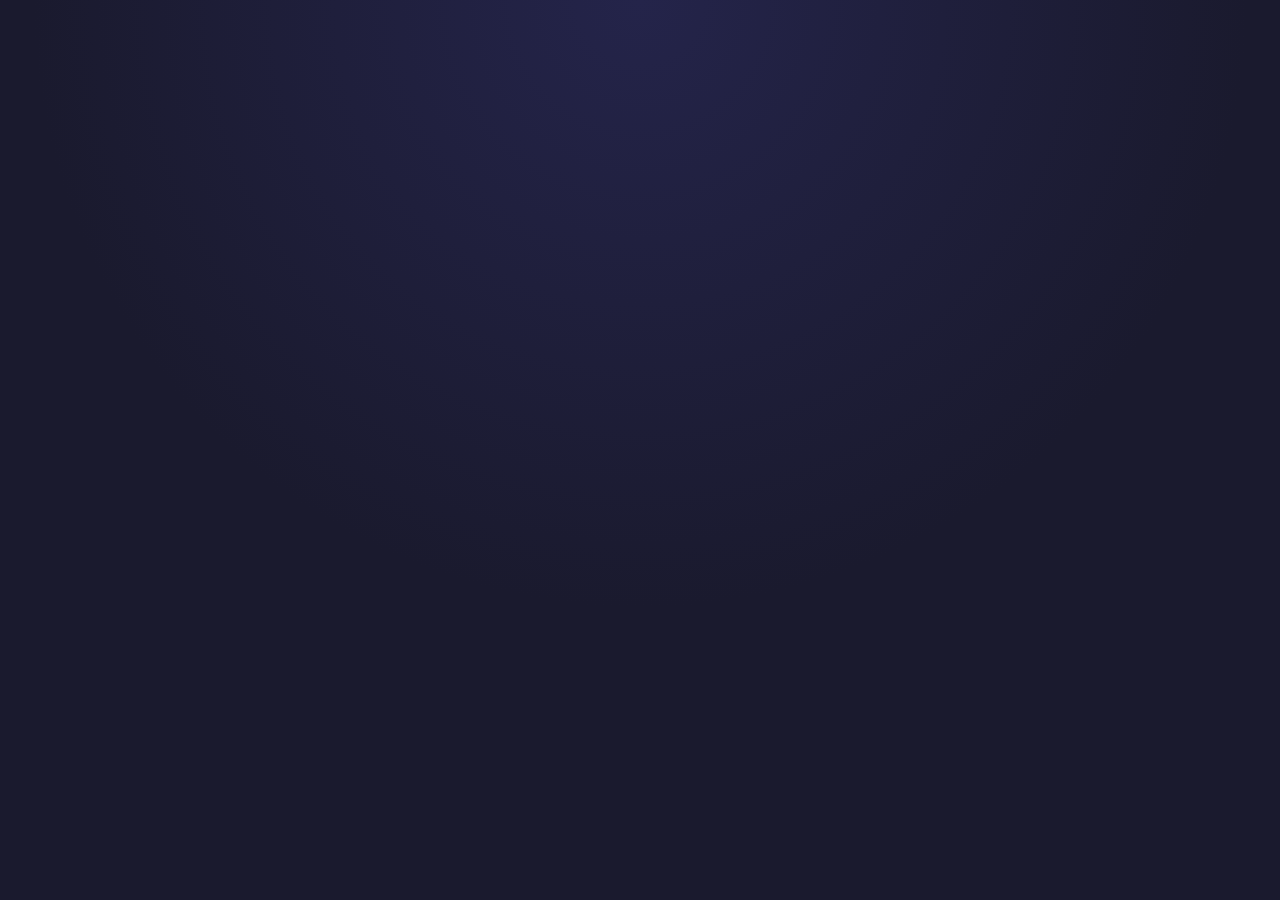
==== politicas/index.html @ 21b8e30f "Add privacy policy and terms of service pages with footer links" ====
<!DOCTYPE html>
<html lang="es">
<head>
  <meta charset="UTF-8">
  <meta name="viewport" content="width=device-width, initial-scale=1.0, viewport-fit=cover">
  <meta name="description" content="Política de privacidad de SOS Rider Colombia, explicando cómo se usan y protegen los datos del usuario en emergencias.">
  <meta name="theme-color" content="#e63946">
  <title>Política de privacidad | SOS Rider Colombia</title>
  <link rel="stylesheet" href="../css/variables.css">
  <link rel="stylesheet" href="../css/base.css">
  <link rel="stylesheet" href="../css/layout.css">
  <link rel="stylesheet" href="../css/components.css">
  <link rel="stylesheet" href="../css/animations.css">
  <link rel="stylesheet" href="../css/landing.css">
</head>
<body>
  <main class="app">
    <section class="screen">
      <div class="landing-wrap">
        <section class="landing-section" aria-labelledby="privacy-title">
          <div class="landing-section-inner">
            <h1 id="privacy-title" class="landing-heading">Política de privacidad</h1>
            <p>En SOS Rider Colombia protegemos tu información personal y utilizamos tus datos únicamente para brindar el servicio de alerta de emergencia.</p>

            <h2>Datos que recopilamos</h2>
            <ul>
              <li>Nombre, alias de piloto y datos médicos básicos.</li>
              <li>Contactos de emergencia para notificaciones por WhatsApp, SMS y correo.</li>
              <li>Coordenadas GPS cuando se activa una alerta.</li>
              <li>Información que proporcionas en el formulario de registro.</li>
            </ul>

            <h2>Uso de la información</h2>
            <p>Solo usamos tus datos para:</p>
            <ul>
              <li>Enviar alertas de emergencia a tus contactos autorizados.</li>
              <li>Mejorar la experiencia de uso y la seguridad de la aplicación.</li>
              <li>Cumplir obligaciones legales cuando corresponda.</li>
            </ul>

            <h2>Protección de datos</h2>
            <p>Implementamos medidas técnicas y organizativas para proteger tu información frente a accesos no autorizados, pérdida o alteración.</p>

            <h2>Compartir información</h2>
            <p>No vendemos tus datos. Solo compartimos información con proveedores necesarios para el servicio y con tus contactos de emergencia cuando se activa una alerta.</p>

            <h2>Tus derechos</h2>
            <p>Puedes solicitar la corrección o eliminación de tus datos contactando al equipo responsable. También puedes revocar tu consentimiento cuando lo desees.</p>

            <p>Para dudas o solicitudes, visita <a href="../index.html">SOS Rider Colombia</a> o contáctanos mediante los canales oficiales del sitio.</p>
          </div>
        </section>
        <footer class="landing-footer">
          <p><a href="../index.html">← Volver al inicio</a></p>
          <small>SOS Rider Colombia © 2026</small>
        </footer>
      </div>
    </section>
  </main>
</body>
</html>
---- css/variables.css ----
:root {
  --bg: #1a1a2e;
  --red: #e74c3c;
  --red-dark: #c0392b;
  --green: #27ae60;
  --text: #ffffff;
  --muted: #d7d7e6;
  --card: rgba(255, 255, 255, 0.1);
  --card-strong: rgba(255, 255, 255, 0.16);
  --shadow: rgba(0, 0, 0, 0.35);
}
---- css/base.css ----
* {
  box-sizing: border-box;
}

html,
body {
  min-height: 100%;
  margin: 0;
}

body {
  align-items: center;
  background: radial-gradient(circle at top, #24244a 0%, var(--bg) 55%);
  color: var(--text);
  display: flex;
  font-family: system-ui, -apple-system, BlinkMacSystemFont, "Segoe UI", sans-serif;
  justify-content: center;
  padding: 24px;
  text-align: center;
}

button {
  font: inherit;
}

h1,
h2,
p {
  margin-top: 0;
}

h1 {
  font-size: clamp(2.2rem, 9vw, 4rem);
  letter-spacing: 0.08em;
  margin-bottom: 18px;
  text-transform: uppercase;
}

h2 {
  font-size: clamp(1.6rem, 7vw, 2.3rem);
  margin-bottom: 12px;
}

p {
  color: var(--muted);
  font-size: 1.05rem;
  line-height: 1.5;
  margin-bottom: 18px;
}
---- css/layout.css ----
.app {
  max-width: 520px;
  width: 100%;
}

.screen {
  align-items: center;
  display: none;
  flex-direction: column;
  justify-content: center;
  min-height: calc(100vh - 48px);
  width: 100%;
}

.screen.is-active {
  display: flex;
}

.card {
  align-items: center;
  background: var(--card);
  border: 1px solid rgba(255, 255, 255, 0.16);
  border-radius: 28px;
  box-shadow: 0 24px 70px var(--shadow);
  display: flex;
  flex-direction: column;
  padding: 32px 24px;
  width: 100%;
}

@media (min-width: 460px) {
  .card {
    padding: 42px 34px;
  }
}

.icon {
  font-size: 76px;
  line-height: 1;
  margin-bottom: 18px;
}

.error-icon {
  align-items: center;
  background: var(--red);
  border-radius: 50%;
  display: inline-flex;
  font-size: 54px;
  font-weight: 900;
  height: 96px;
  justify-content: center;
  line-height: 1;
  margin-bottom: 20px;
  width: 96px;
}

.success-icon {
  font-size: 72px;
  margin-bottom: 16px;
}

.alias-box {
  background: var(--card-strong);
  border: 2px solid rgba(231, 76, 60, 0.75);
  border-radius: 18px;
  margin-bottom: 18px;
  padding: 14px 18px;
  width: 100%;
}

.alias-label,
.accuracy {
  color: var(--muted);
  font-size: 0.95rem;
}

.alias-value {
  color: var(--text);
  font-size: clamp(1.5rem, 7vw, 2.25rem);
  font-weight: 800;
  margin-top: 4px;
  overflow-wrap: anywhere;
}

.accuracy {
  margin-bottom: 34px;
}

.hint {
  color: var(--muted);
  font-size: 0.95rem;
  margin-bottom: 0;
}

.spinner {
  animation: spin 1s linear infinite;
  border: 8px solid rgba(255, 255, 255, 0.18);
  border-radius: 50%;
  border-top-color: var(--red);
  height: 92px;
  margin-bottom: 28px;
  width: 92px;
}

.modal-overlay {
  align-items: center;
  background: rgba(0, 0, 0, 0.76);
  display: none;
  inset: 0;
  justify-content: center;
  padding: 24px;
  position: fixed;
  z-index: 10;
}

.modal-overlay.is-active {
  display: flex;
}

.modal-card {
  background: #24243e;
  border: 1px solid rgba(255, 255, 255, 0.18);
  border-radius: 26px;
  box-shadow: 0 24px 80px rgba(0, 0, 0, 0.55);
  max-width: 440px;
  padding: 28px 22px;
  width: 100%;
}

.modal-actions {
  display: grid;
  gap: 12px;
  grid-template-columns: 1fr;
  margin-top: 8px;
}

@media (min-width: 460px) {
  .modal-actions {
    grid-template-columns: 1fr 1.4fr;
  }
}

.success-subtitle {
  color: #a0a0b0;
  margin-bottom: 24px;
}

.success-card {
  background: #16213e;
  border: 1px solid #27ae6044;
  border-radius: 12px;
  padding: 16px;
  width: 100%;
  max-width: 340px;
  margin-bottom: 24px;
}

.success-row {
  display: flex;
  justify-content: space-between;
  padding: 8px 0;
  border-bottom: 1px solid #ffffff11;
  font-size: 14px;
  gap: 16px;
}

.success-row:last-child {
  border-bottom: none;
}

.success-label {
  color: #a0a0b0;
}

.success-value {
  color: white;
  font-weight: 500;
  text-align: right;
}

.success-ok {
  color: #27ae60;
}

.success-footer {
  color: #666;
  font-size: 12px;
  text-align: center;
  max-width: 300px;
  margin-bottom: 0;
}
---- css/components.css ----
.sos-btn {
  align-items: center;
  animation: pulse 2s infinite;
  background: var(--red);
  border: 0;
  border-radius: 50%;
  box-shadow: 0 16px 36px rgba(231, 76, 60, 0.28);
  color: var(--text);
  cursor: pointer;
  display: flex;
  flex-direction: column;
  font-size: 1.45rem;
  font-weight: 900;
  gap: 8px;
  height: 220px;
  justify-content: center;
  line-height: 1.15;
  margin-bottom: 28px;
  padding: 24px;
  text-transform: uppercase;
  transition: transform 160ms ease, background 160ms ease;
  width: 220px;
}

.sos-btn:hover,
.sos-btn:focus-visible {
  background: var(--red-dark);
  transform: scale(1.03);
}

.sos-btn:active {
  transform: scale(0.98);
}

.landing-cta,
.register-btn {
  background: var(--red);
  border: 0;
  border-radius: 999px;
  color: var(--text);
  cursor: pointer;
  display: inline-flex;
  font-weight: 900;
  padding: 16px 28px;
  text-decoration: none;
  transition: transform 160ms ease, background 160ms ease, box-shadow 160ms ease;
}

.landing-cta:hover,
.landing-cta:focus-visible,
.register-btn:hover,
.register-btn:focus-visible {
  background: var(--red-dark);
  box-shadow: 0 12px 28px rgba(231, 76, 60, 0.26);
  transform: translateY(-2px);
}

.maps-button {
  display: block;
  background: #1a6b3c;
  color: white;
  text-decoration: none;
  padding: 14px 32px;
  border-radius: 10px;
  margin-bottom: 16px;
  font-size: 16px;
  transition: transform 160ms ease, opacity 160ms ease;
}

.maps-button:hover,
.maps-button:focus-visible {
  opacity: 0.92;
  transform: translateY(-1px);
}

.modal-btn {
  border: 0;
  border-radius: 999px;
  cursor: pointer;
  font-weight: 800;
  padding: 14px 20px;
  text-decoration: none;
  transition: transform 160ms ease, opacity 160ms ease;
}

.modal-btn:hover,
.modal-btn:focus-visible {
  opacity: 0.92;
  transform: translateY(-1px);
}

.btn-cancel {
  background: #6c757d;
  color: var(--text);
}

.btn-send {
  background: var(--red);
  color: var(--text);
}
---- css/animations.css ----
@keyframes pulse {
  0%   { box-shadow: 0 0 0 0 rgba(231, 76, 60, 0.7); }
  70%  { box-shadow: 0 0 0 30px rgba(231, 76, 60, 0); }
  100% { box-shadow: 0 0 0 0 rgba(231, 76, 60, 0); }
}

@keyframes spin {
  to { transform: rotate(360deg); }
}

@keyframes heroPulse {
  0%, 100% { opacity: 0.56; transform: translate(-50%, -50%) scale(0.9); }
  50% { opacity: 1; transform: translate(-50%, -50%) scale(1.12); }
}

@keyframes arrowPulse {
  0%, 100% { opacity: 0.35; transform: scale(0.92); }
  50% { opacity: 1; transform: scale(1.08); }
}

@media (max-width: 560px) {
  @keyframes arrowPulseMobile {
    0%, 100% { opacity: 0.35; transform: rotate(90deg) scale(0.92); }
    50% { opacity: 1; transform: rotate(90deg) scale(1.08); }
  }
}
---- css/landing.css ----
#screen-landing {
  align-items: stretch;
  color: var(--text);
  justify-content: flex-start;
  margin-left: calc(50% - 50vw);
  min-height: 100dvh;
  text-align: center;
  width: 100vw;
}

#screen-landing.is-active {
  display: flex;
}

.landing-wrap {
  background: linear-gradient(180deg, rgba(26, 26, 46, 0.96) 0%, var(--bg) 46%, #111126 100%);
  min-height: 100dvh;
  overflow: hidden;
  width: 100%;
}

.landing-section {
  padding: 78px clamp(20px, 5vw, 64px);
}

.landing-section-inner {
  margin: 0 auto;
  max-width: 1080px;
  width: 100%;
}

.landing-hero {
  align-items: center;
  display: flex;
  justify-content: center;
  min-height: 100dvh;
  padding: 56px 24px;
  position: relative;
}

.hero-content {
  align-items: center;
  display: flex;
  flex-direction: column;
  position: relative;
  z-index: 1;
}

.hero-emoji {
  font-size: clamp(5.5rem, 19vw, 10rem);
  line-height: 1;
  margin-bottom: 24px;
  position: relative;
}

.hero-emoji::before {
  animation: heroPulse 3s ease-in-out infinite;
  background: radial-gradient(circle, rgba(231, 76, 60, 0.32) 0%, rgba(231, 76, 60, 0.12) 42%, rgba(231, 76, 60, 0) 70%);
  border-radius: 50%;
  content: '';
  height: 1.8em;
  left: 50%;
  position: absolute;
  top: 50%;
  transform: translate(-50%, -50%);
  width: 1.8em;
  z-index: -1;
}

.landing-title {
  font-size: clamp(2.4rem, 9vw, 5rem);
  letter-spacing: 0.08em;
  margin-bottom: 16px;
  text-transform: uppercase;
}

.landing-tagline {
  color: var(--text);
  font-size: clamp(1.25rem, 4vw, 2rem);
  font-weight: 700;
  margin-bottom: 34px;
}

.landing-heading {
  font-size: clamp(2rem, 6vw, 3.2rem);
  margin-bottom: 34px;
}

.landing-grid {
  display: grid;
  gap: 20px;
  grid-template-columns: repeat(auto-fit, minmax(240px, 1fr));
}

.landing-card {
  background: #16213e;
  border: 1px solid #e74c3c22;
  border-radius: 12px;
  box-shadow: 0 18px 46px rgba(0, 0, 0, 0.22);
  padding: 26px 22px;
  transition: transform 180ms ease, border-color 180ms ease, box-shadow 180ms ease;
}

.landing-card:hover,
.landing-card:focus-within {
  border-color: rgba(231, 76, 60, 0.42);
  box-shadow: 0 24px 56px rgba(0, 0, 0, 0.32);
  transform: translateY(-4px);
}

.landing-card-icon {
  display: block;
  font-size: 2.4rem;
  line-height: 1;
  margin-bottom: 14px;
}

.landing-card h3 {
  font-size: 1.35rem;
  margin: 0 0 10px;
}

.landing-card p {
  margin-bottom: 0;
}

.demo-section {
  background: #0f1021;
}

.demo-flow {
  align-items: center;
  display: flex;
  flex-wrap: wrap;
  gap: 22px;
  justify-content: center;
}

.phone-mockup {
  align-items: center;
  background: #141429;
  border: 2px solid var(--red);
  border-radius: 24px;
  box-shadow: 0 22px 44px rgba(0, 0, 0, 0.35);
  display: flex;
  flex-direction: column;
  height: 140px;
  justify-content: center;
  padding: 14px;
  position: relative;
  width: 80px;
}

.phone-mockup::before {
  background: rgba(255, 255, 255, 0.45);
  border-radius: 999px;
  content: '';
  height: 3px;
  left: 50%;
  position: absolute;
  top: 9px;
  transform: translateX(-50%);
  width: 24px;
}

.phone-screen {
  align-items: center;
  background: #1a1a2e;
  border-radius: 16px;
  display: flex;
  flex-direction: column;
  gap: 12px;
  height: 100%;
  justify-content: center;
  width: 100%;
}

.phone-dot {
  background: var(--red);
  border-radius: 50%;
  box-shadow: 0 0 18px currentColor;
  height: 16px;
  width: 16px;
}

.phone-dot.qr { background: #ffffff; }
.phone-dot.sos { background: var(--red); }
.phone-dot.sent { background: var(--green); }

.phone-label {
  color: var(--muted);
  font-size: 0.72rem;
  font-weight: 800;
  text-transform: uppercase;
}

.demo-arrow {
  animation: arrowPulse 1.4s ease-in-out infinite;
  color: var(--red);
  font-size: 2.4rem;
  font-weight: 900;
  line-height: 1;
}

.stats-section {
  background: #8B0000;
}

.stat-card {
  background: rgba(0, 0, 0, 0.16);
  border: 1px solid rgba(255, 255, 255, 0.14);
  border-radius: 18px;
  padding: 28px 18px;
}

.stat-number {
  color: var(--text);
  display: block;
  font-size: clamp(2.1rem, 8vw, 3.4rem);
  font-weight: 950;
  line-height: 1;
  margin-bottom: 12px;
}

.stat-label {
  color: rgba(255, 255, 255, 0.86);
  margin-bottom: 0;
}

.register-section {
  background: linear-gradient(180deg, var(--bg) 0%, #111126 100%);
}

.register-panel {
  background: #16213e;
  border: 1px solid #e74c3c22;
  border-radius: 28px;
  box-shadow: 0 24px 70px var(--shadow);
  margin: 0 auto;
  max-width: 760px;
  padding: clamp(30px, 6vw, 52px);
}

.landing-footer {
  background: #101020;
  border-top: 1px solid rgba(231, 76, 60, 0.22);
  padding: 30px 20px;
}

.landing-footer p {
  margin-bottom: 6px;
}

.landing-footer .footer-links {
  margin: 8px 0 0;
  font-size: 0.95rem;
}

.landing-footer .footer-links a {
  color: rgba(255, 255, 255, 0.88);
  text-decoration: none;
}

.landing-footer .footer-links a:hover,
.landing-footer .footer-links a:focus {
  text-decoration: underline;
}

.landing-footer small {
  color: var(--muted);
  font-size: 0.95rem;
}

  .promo-section {
    background: linear-gradient(180deg, #101020 0%, #12122b 100%);
  }

  .promo-card,
  .success-ad {
    background: rgba(255, 255, 255, 0.05);
    border: 1px solid rgba(231, 76, 60, 0.18);
    border-radius: 28px;
    box-shadow: 0 24px 60px rgba(0, 0, 0, 0.16);
    margin: 0 auto;
    max-width: 820px;
    padding: clamp(28px, 4vw, 40px);
    text-align: center;
  }

  .promo-card h2,
  .success-ad h2 {
    margin-bottom: 14px;
  }

  .promo-card p,
  .success-ad p {
    color: #dcdce1;
    margin-bottom: 22px;
    line-height: 1.7;
    max-width: 720px;
    margin-left: auto;
    margin-right: auto;
  }

  .promo-btn {
    display: inline-block;
    border: none;
    padding: 0;
    background: transparent;
    text-decoration: none;
    line-height: 0;
    cursor: pointer;
  }

  .promo-btn:hover,
  .promo-btn:focus-visible {
    transform: translateY(-1px);
  }

  .promo-btn__icon {
    display: block;
    width: 100%;
    height: auto;
  }

  @media (max-width: 560px) {
    .promo-card,
    .success-ad {
      padding: 24px 18px;
    }

    .promo-btn {
      width: 100%;
    }
  }
}

.contact-section {
  background: linear-gradient(180deg, #111126 0%, #0f1021 100%);
}

.contact-panel {
  background: linear-gradient(135deg, rgba(22, 33, 62, 0.96), rgba(26, 26, 46, 0.96));
  border: 1px solid rgba(231, 76, 60, 0.22);
  border-radius: 28px;
  box-shadow: 0 24px 70px var(--shadow);
  margin: 0 auto;
  max-width: 820px;
  padding: clamp(30px, 6vw, 52px);
}

.contact-kicker {
  color: var(--red);
  display: inline-block;
  font-size: 0.86rem;
  font-weight: 900;
  letter-spacing: 0.18em;
  margin-bottom: 14px;
  text-transform: uppercase;
}

.contact-links {
  display: flex;
  flex-wrap: wrap;
  gap: 14px;
  justify-content: center;
  margin-top: 28px;
}

.contact-link {
  align-items: center;
  background: var(--text);
  border: 1px solid rgba(255, 255, 255, 0.22);
  border-radius: 999px;
  color: #1877f2;
  display: inline-flex;
  font-weight: 900;
  gap: 10px;
  min-width: 180px;
  padding: 14px 22px;
  text-decoration: none;
  transition: transform 160ms ease, box-shadow 160ms ease, opacity 160ms ease;
}

.contact-link:hover,
.contact-link:focus-visible {
  box-shadow: 0 14px 32px rgba(24, 119, 242, 0.22);
  opacity: 0.94;
  transform: translateY(-2px);
}

.contact-link-icon {
  align-items: center;
  background: #1877f2;
  border-radius: 50%;
  color: var(--text);
  display: inline-flex;
  font-family: Arial, Helvetica, sans-serif;
  font-size: 1.15rem;
  font-weight: 900;
  height: 28px;
  justify-content: center;
  line-height: 1;
  width: 28px;
}
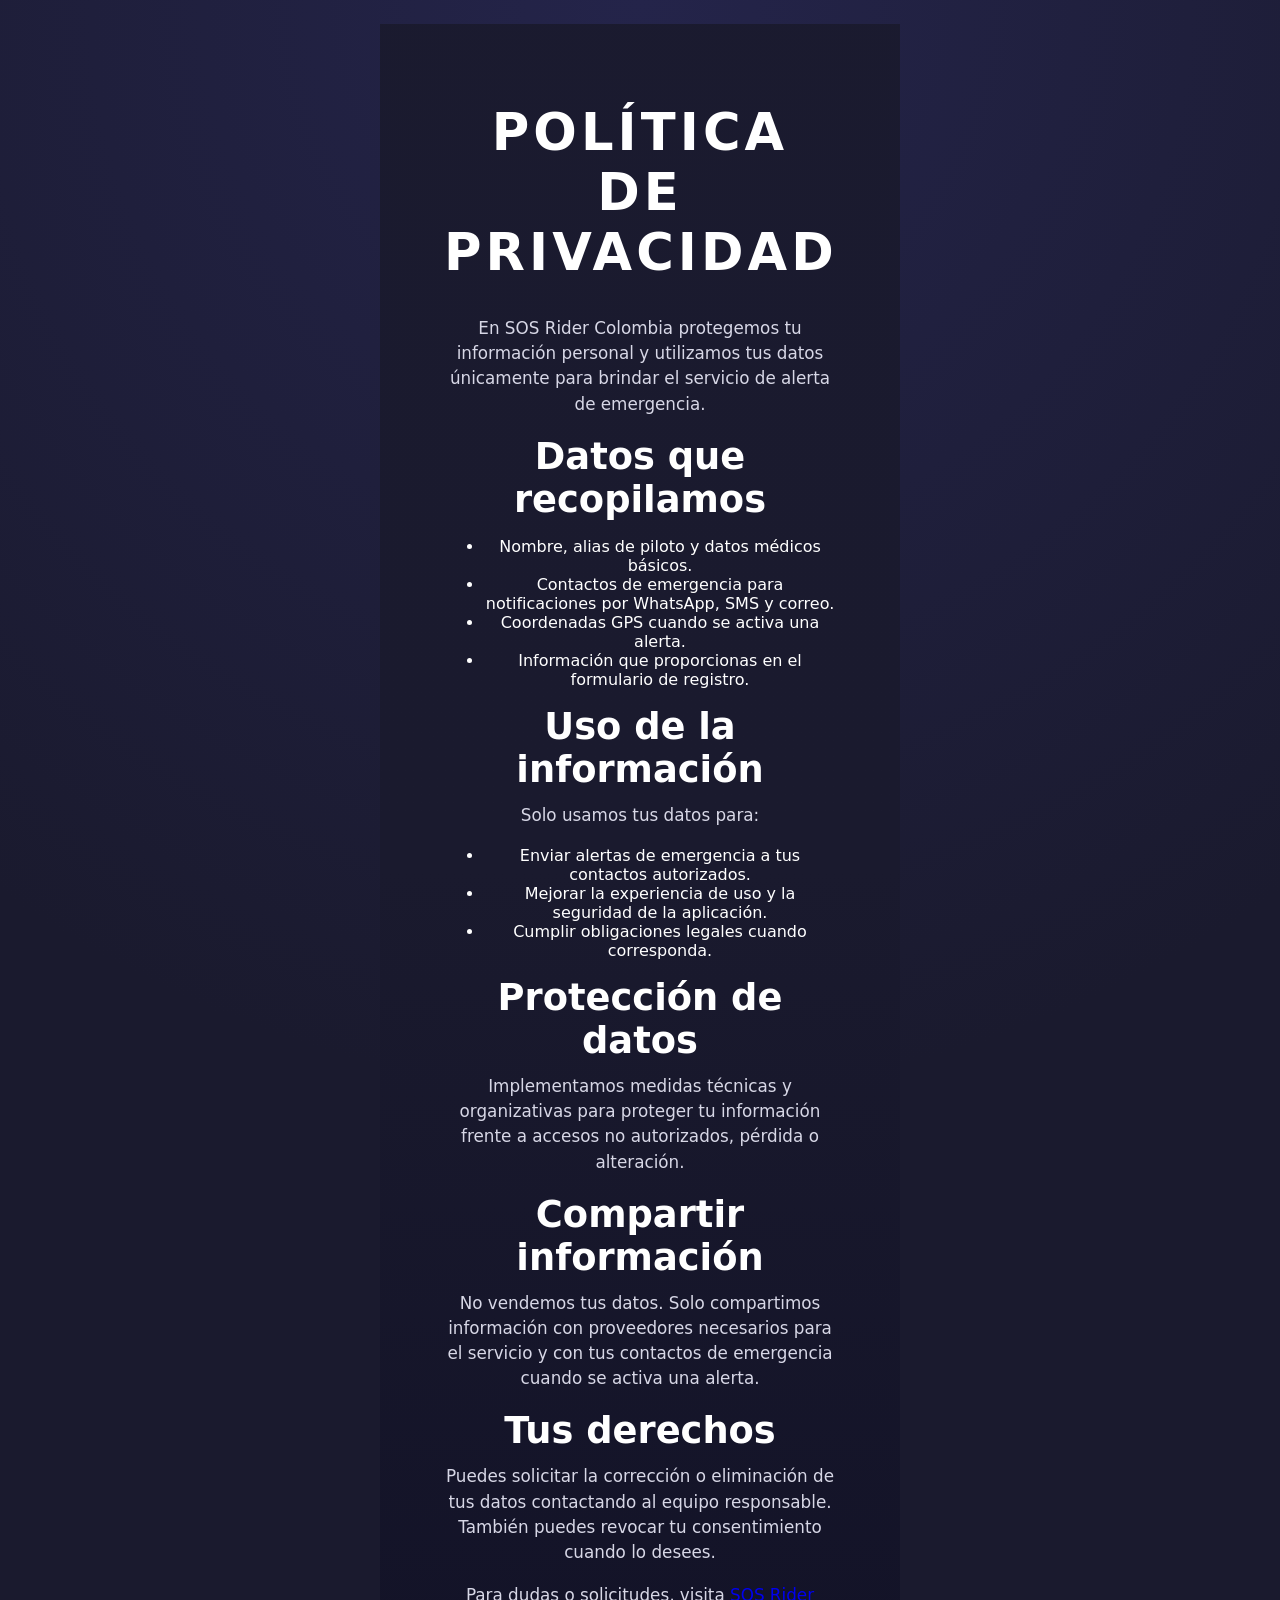
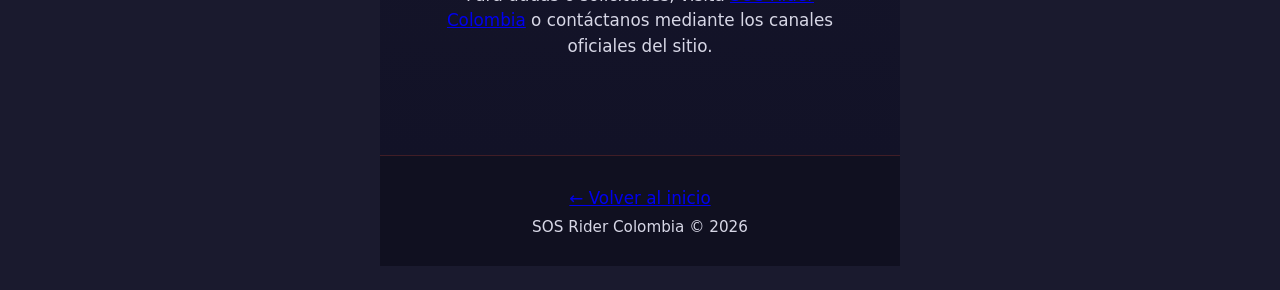
==== commit fa478fd8: "Set sections to active state in privacy and terms pages" ====
--- a/politicas/index.html
+++ b/politicas/index.html
@@ -15,7 +15,7 @@
 </head>
 <body>
   <main class="app">
-    <section class="screen">
+    <section class="screen is-active">
       <div class="landing-wrap">
         <section class="landing-section" aria-labelledby="privacy-title">
           <div class="landing-section-inner">
